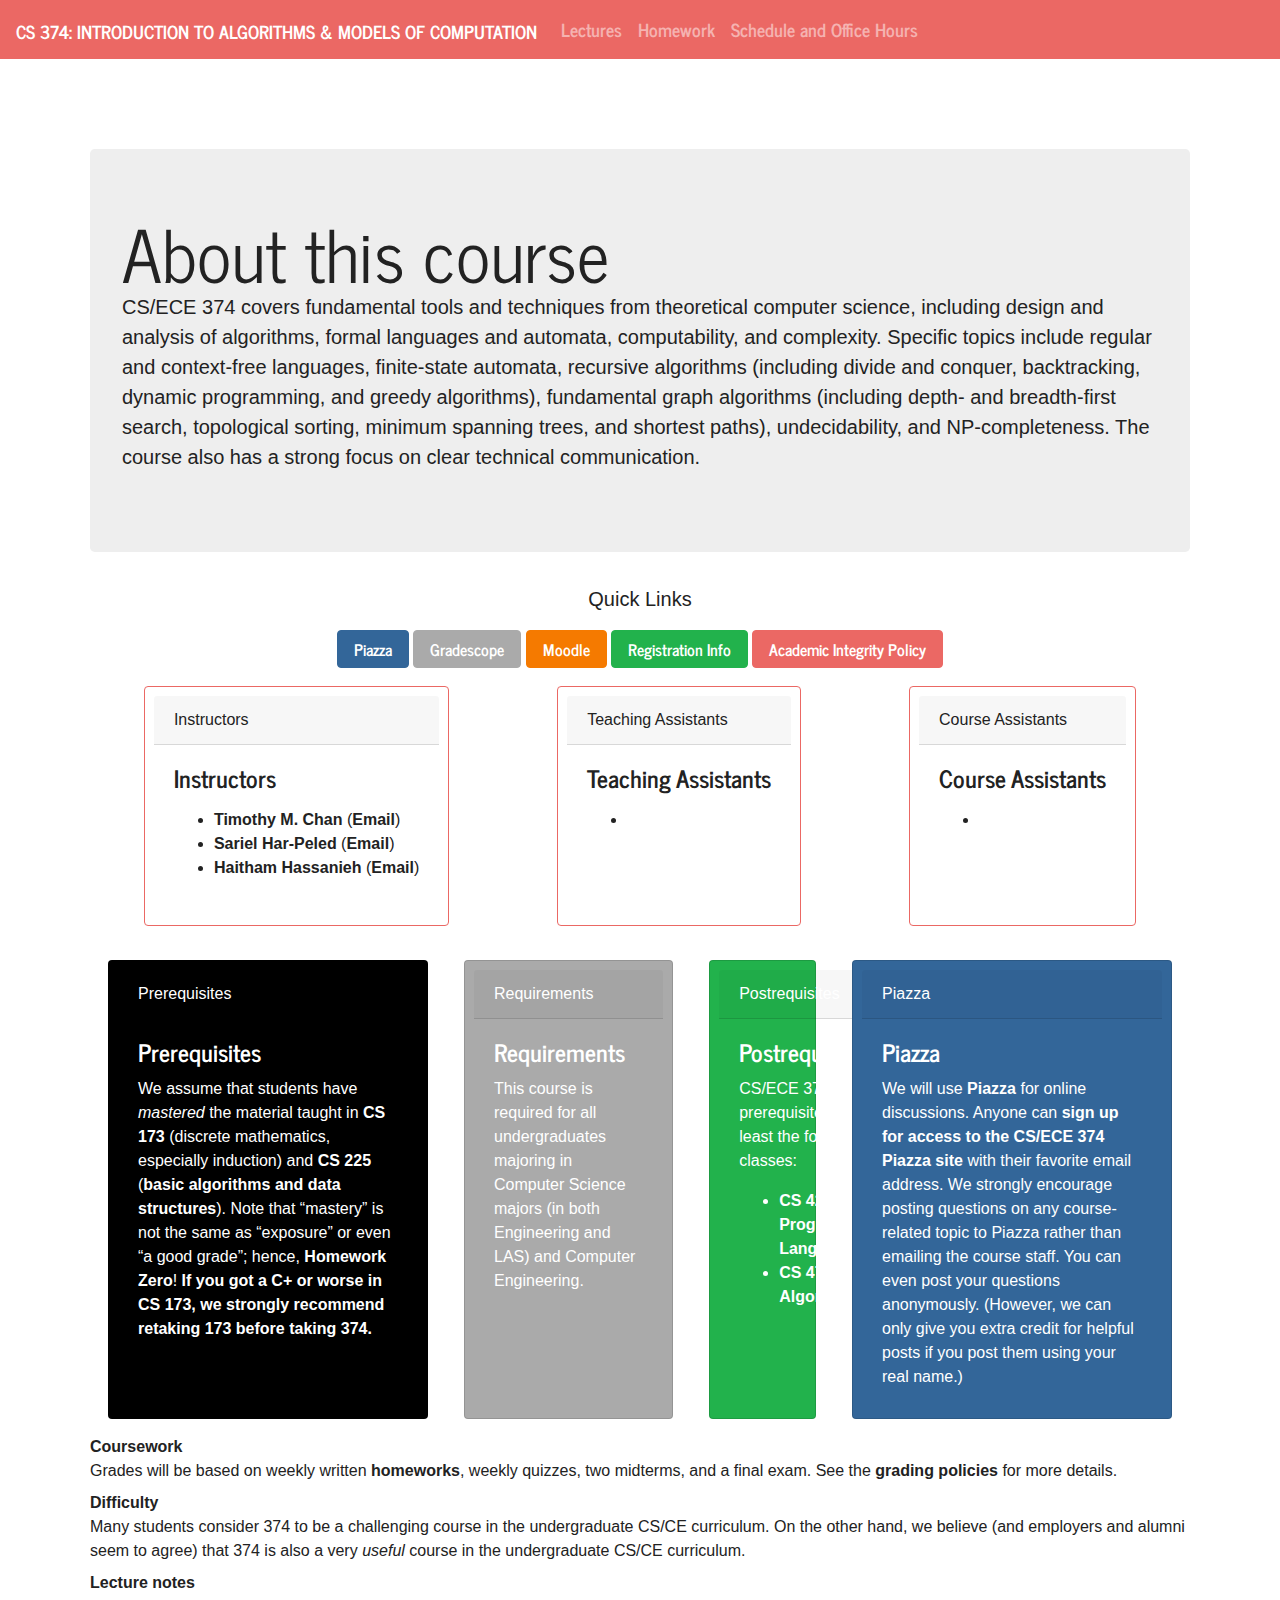
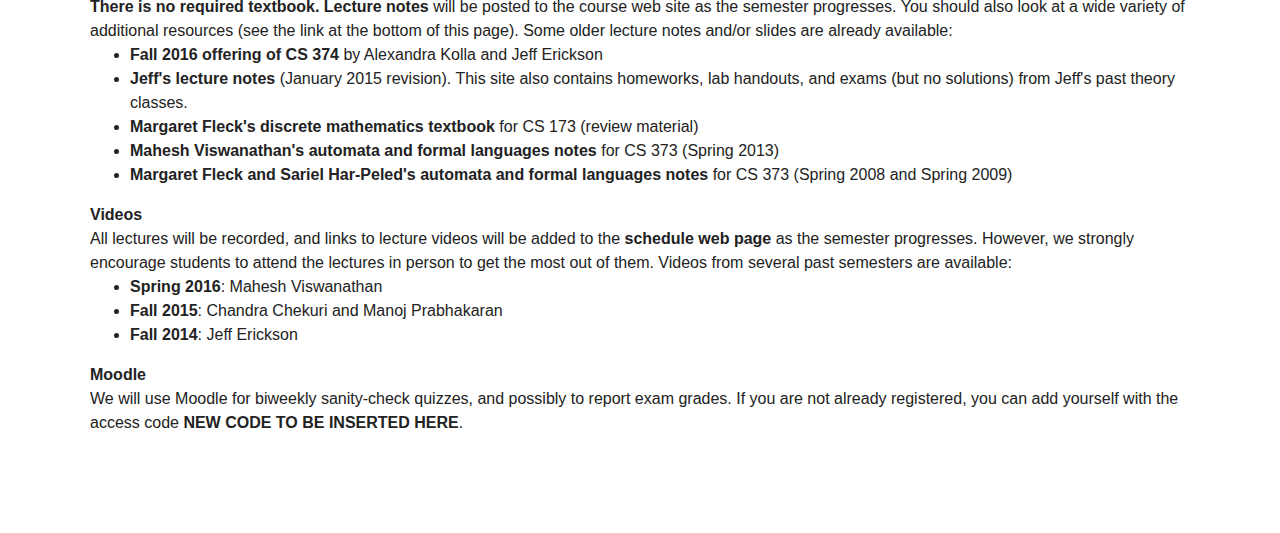
==== src/index.html @ 470223e9 "Initial commit" ====
<!DOCTYPE html>
<html lang="en">

<head>
    <meta http-equiv="Content-Type" content="text/html; charset=utf-8">
    <title>CS/ECE 374 sp19: About this course</title>
</head>

<body>
    <nav class="navbar navbar-expand-lg navbar-dark bg-primary">
    <a class="navbar-brand" href="index.html">CS 374: Introduction to Algorithms & Models of Computation</a>
    <div class="collapse navbar-collapse" id="navbarColor01">
        <ul class="navbar-nav mr-auto">
            <li class="nav-item">
                <a class="nav-link" href="lectures.html">Lectures</a>
            </li>
            <li class="nav-item">
                <a class="nav-link" href="homework.html">Homework</a>
            </li>
            <li class="nav-item">
                <a class="nav-link" href="schedule.html">Schedule and Office Hours</a>
            </li>
        </ul>
    </div>
    </nav>
    <section class="content">
    <div class="jumbotron">
    <h1 class="display-3">About this course</h1>
    <p class="lead">CS/ECE 374 covers fundamental tools and techniques from theoretical computer science, including design and analysis of algorithms, formal languages and automata, computability, and complexity. Specific topics include regular and context-free languages, finite-state automata, recursive algorithms (including divide and conquer, backtracking, dynamic programming, and greedy algorithms), fundamental graph algorithms (including depth- and breadth-first search, topological sorting, minimum spanning trees, and shortest paths), undecidability, and NP-completeness. The course also has a strong focus on clear technical communication.</p>
    </div>
    <section class="quicklinks">
        <p class="lead">Quick Links</p>
        <button type="button" class="btn btn-info"><a href="https://piazza.com/illinois/spring2019/csece374/home/">Piazza</a></button>
        <button type="button" class="btn btn-secondary"><a href="https://www.gradescope.com/courses/34304">Gradescope</a></button>
        <button type="button" class="btn btn-danger"><a href="https://learn.illinois.edu/course/view.php?id=35200">Moodle</a></button>
        <button type="button" class="btn btn-success"><a href="https://courses.engr.illinois.edu/cs374/sp2019/add_info.html">Registration Info</a></button>
        <button type="button" class="btn btn-primary"><a href="academic_integrity.html">Academic Integrity Policy</a></button>
    </section>
    
    <section class="information">
    <div class="card border-primary mb-3"style="max-width: 20rem;">
    <div class="card-header">Instructors</div>
    <div class="card-body">
        <h4 class="card-title">Instructors</h4>
        <p class="card-text">
            <ul>
                <li>
                    <a href="http://tmc.web.engr.illinois.edu/">Timothy M. Chan</a>
                    (<a href="mailto://tmc@illinois.edu">Email</a>)
                </li>
                <li>
                    <a href="http://sarielhp.org/">Sariel Har-Peled</a>
                    (<a href="mailto://sariel@illinois.edu">Email</a>)
                </li>
                <li>
                    <a href="http://haitham.ece.illinois.edu/">Haitham Hassanieh</a>
                    (<a href="mailto://haitham@illinois.edu">Email</a>)
                </li>
            </ul>
        </p>
        </p>
    </div>
    </div>
    <div class="card border-primary mb-3"style="max-width: 20rem;">
    <div class="card-header">Teaching Assistants</div>
    <div class="card-body">
        <h4 class="card-title">Teaching Assistants</h4>
        <p class="card-text">
        </p>
        <ul>
            <li>

            </li>
        </ul>
        </p>
    </div>
    </div>
    <div class="card border-primary mb-3"style="max-width: 20rem;">
    <div class="card-header">Course Assistants</div>
    <div class="card-body">
        <h4 class="card-title">Course Assistants</h4>
        <p class="card-text">
            <ul>
                <li>
                </li>
            </ul>
        </p>
        </p>
    </div>
    </section>
    </div><section class="information">
        <div class="card text-white bg-dark mb-3" style="max-width: 20rem;">
    <div class="card-header">Prerequisites</div>
    <div class="card-body">
        <h4 class="card-title">Prerequisites</h4>
        <p class="card-text">We assume that students have <em>mastered</em> the material taught
            in <a href="http://www.cs.uiuc.edu/class/cs173">CS 173</a>
            (discrete mathematics, especially induction) and
            <a href="http://www.cs.uiuc.edu/class/cs225">CS 225</a>
            (<a href="standards.html">basic algorithms and data structures</a>).
            Note that “mastery” is not the same as “exposure” or even “a good
            grade”; hence, <a href="homework/hw0.pdf">Homework Zero</a>!  <b>If
            you got a C+ or worse in CS 173, we strongly recommend retaking
            173 before taking 374.</b>
        </p>
    </div>
    </div>
    <div class="card text-white bg-secondary mb-3" style="max-width: 20rem;">
    <div class="card-header">Requirements</div>
    <div class="card-body">
        <h4 class="card-title">Requirements</h4>
        <p class="card-text">This course is required for all undergraduates majoring in Computer Science majors (in both Engineering and LAS) and Computer Engineering.</p>
    </div>
    </div>
    <div class="card text-white bg-success mb-3" style="max-width: 20rem;">
    <div class="card-header">Postrequisites</div>
    <div class="card-body">
        <h4 class="card-title">Postrequisites</h4>
        <p class="card-text">CS/ECE 374 is a prerequisite for at least the following classes:
            <ul class=tight>
            <li> <a href="https://courses.engr.illinois.edu/cs421/">CS 421: Programming Languages</a>
            <li> <a href="https://courses.engr.illinois.edu/cs473/">CS 473: Algorithms</a>
            </ul>
        </p>
    </div>
    </div>
    
    </div>
    <div class="card text-white bg-info mb-3" style="max-width: 20rem;">
    <div class="card-header">Piazza</div>
    <div class="card-body">
        <h4 class="card-title">Piazza</h4>
        <p class="card-text">We will use <a href="http://piazza.com/">Piazza</a>
        for online discussions.  Anyone can
        <a href="https://piazza.com/illinois/spring2019/cs374/">sign up
        for access to the CS/ECE 374 Piazza site</a> with their
        favorite email address.  We strongly encourage posting
        questions on any course-related topic to Piazza rather than
        emailing the course staff.  You can even post your questions
        anonymously. (However, we can only give you extra credit for
        helpful posts if you post them using your real name.)</p>
    </div>
    </div>

    <!-- <div class="card bg-light mb-3" style="max-width: 20rem;">
    <div class="card-header">Header</div>
    <div class="card-body">
        <h4 class="card-title">Light card title</h4>
        <p class="card-text">Some quick example text to build on the card title and make up the bulk of the card's content.</p>
    </div>
    </div>

    <div class="card text-white bg-dark mb-3" style="max-width: 20rem;">
    <div class="card-header">Header</div>
    <div class="card-body">
        <h4 class="card-title">Dark card title</h4>
        <p class="card-text">Some quick example text to build on the card title and make up the bulk of the card's content.</p>
    </div> -->
    </div>
    </section>
    

<dt> Coursework
<dd>
Grades will be based on weekly written <a href="work.html">homeworks</a>, 
weekly quizzes, two midterms, and a final exam. See the <a href="grading.html#final">grading policies</a> for more details.

<dt> Difficulty
<dd>
Many students consider 374 to be a challenging course in the 
undergraduate CS/CE curriculum.  On the other hand, we believe 
(and employers and alumni seem to agree) that 374 is also a very <em>useful</em> course in the undergraduate CS/CE curriculum.
</dl>

<dt> Lecture notes
<dd>
<b>There is no required textbook.</b>  <a href="lectures.html">Lecture notes</a> will be posted to the course web site as the semester progresses. You should also look at a wide variety of additional resources (see the link at the bottom
of this page). Some older lecture notes and/or slides are already available:
<ul>
<li> <a href="https://courses.engr.illinois.edu/cs374/fa2016/lectures.html">Fall 2016 offering of CS 374</a> by Alexandra Kolla and Jeff Erickson
<li> <a href="http://jeffe.cs.illinois.edu/teaching/algorithms/">Jeff's lecture notes</a> (January 2015 revision).  This site also contains homeworks, lab handouts, and exams (but no solutions) from Jeff's past theory classes.
<li> <a href="http://web.engr.illinois.edu/~mfleck/building-blocks/">Margaret Fleck's discrete mathematics textbook</a> for CS 173 (review material)
<li> <a href="https://courses.engr.illinois.edu/cs373/sp2013/">Mahesh Viswanathan's automata and formal languages notes</a> for CS 373 (Spring 2013)
<li> <a href="http://sarielhp.org/teach/notes/373/book.pdf">Margaret Fleck and Sariel Har-Peled's automata and formal languages notes</a> for CS 373 (Spring 2008 and Spring 2009)
</ul>

<dt> Videos
<dd>
All lectures will be recorded, and links to lecture videos will be
added to the <a href="lectures.html">schedule web page</a> as
the semester progresses.  However, we strongly encourage students to
attend the lectures in person to get the most out of them.  Videos
from several past semesters are available:
<ul class=tight>
<li> <a href="https://recordings.engineering.illinois.edu:8443/ess/portal/section/03e3a682-3adc-4190-b9f3-bef7d92e6ca8">Spring 2016</a>: Mahesh Viswanathan
<li> <a href="https://recordings.engineering.illinois.edu:8443/ess/portal/section/9902c7bd-c787-408b-a254-08ec4800ad4a">Fall 2015</a>: Chandra Chekuri and Manoj Prabhakaran
<li> <a href="https://courses.engr.illinois.edu/cs498374/fa2014/lectures.html">Fall 2014</a>: Jeff Erickson
</ul>

<dt> Moodle
    <dd> We will use Moodle for biweekly sanity-check quizzes,
        and possibly to report exam grades.  If you are not
        already registered, you can add yourself with the
        access code <b class="brightred">NEW CODE TO BE INSERTED HERE</b>.
    </dd>
</dt>

    <link rel="stylesheet" href="./css/bootstrap.min.css" />
    <link rel="stylesheet" href="./css/styles.css" />
</section></body>

</html>
---- src/css/styles.css ----
section.information {
    display: flex;
    flex-direction: row;
    justify-content: space-around;
}

section.information .card {
    flex-wrap: wrap;
    padding: 1vh;
    margin: 2vh;
}

section.quicklinks {
    margin: auto;
    text-align: center;
}

h1 {
    text-align: center;
    margin: auto;
    display: inline-block;
}

body section.content {
    padding: 10vh;
}

a, a:hover {
    color: unset;
    font-weight: bolder;
}
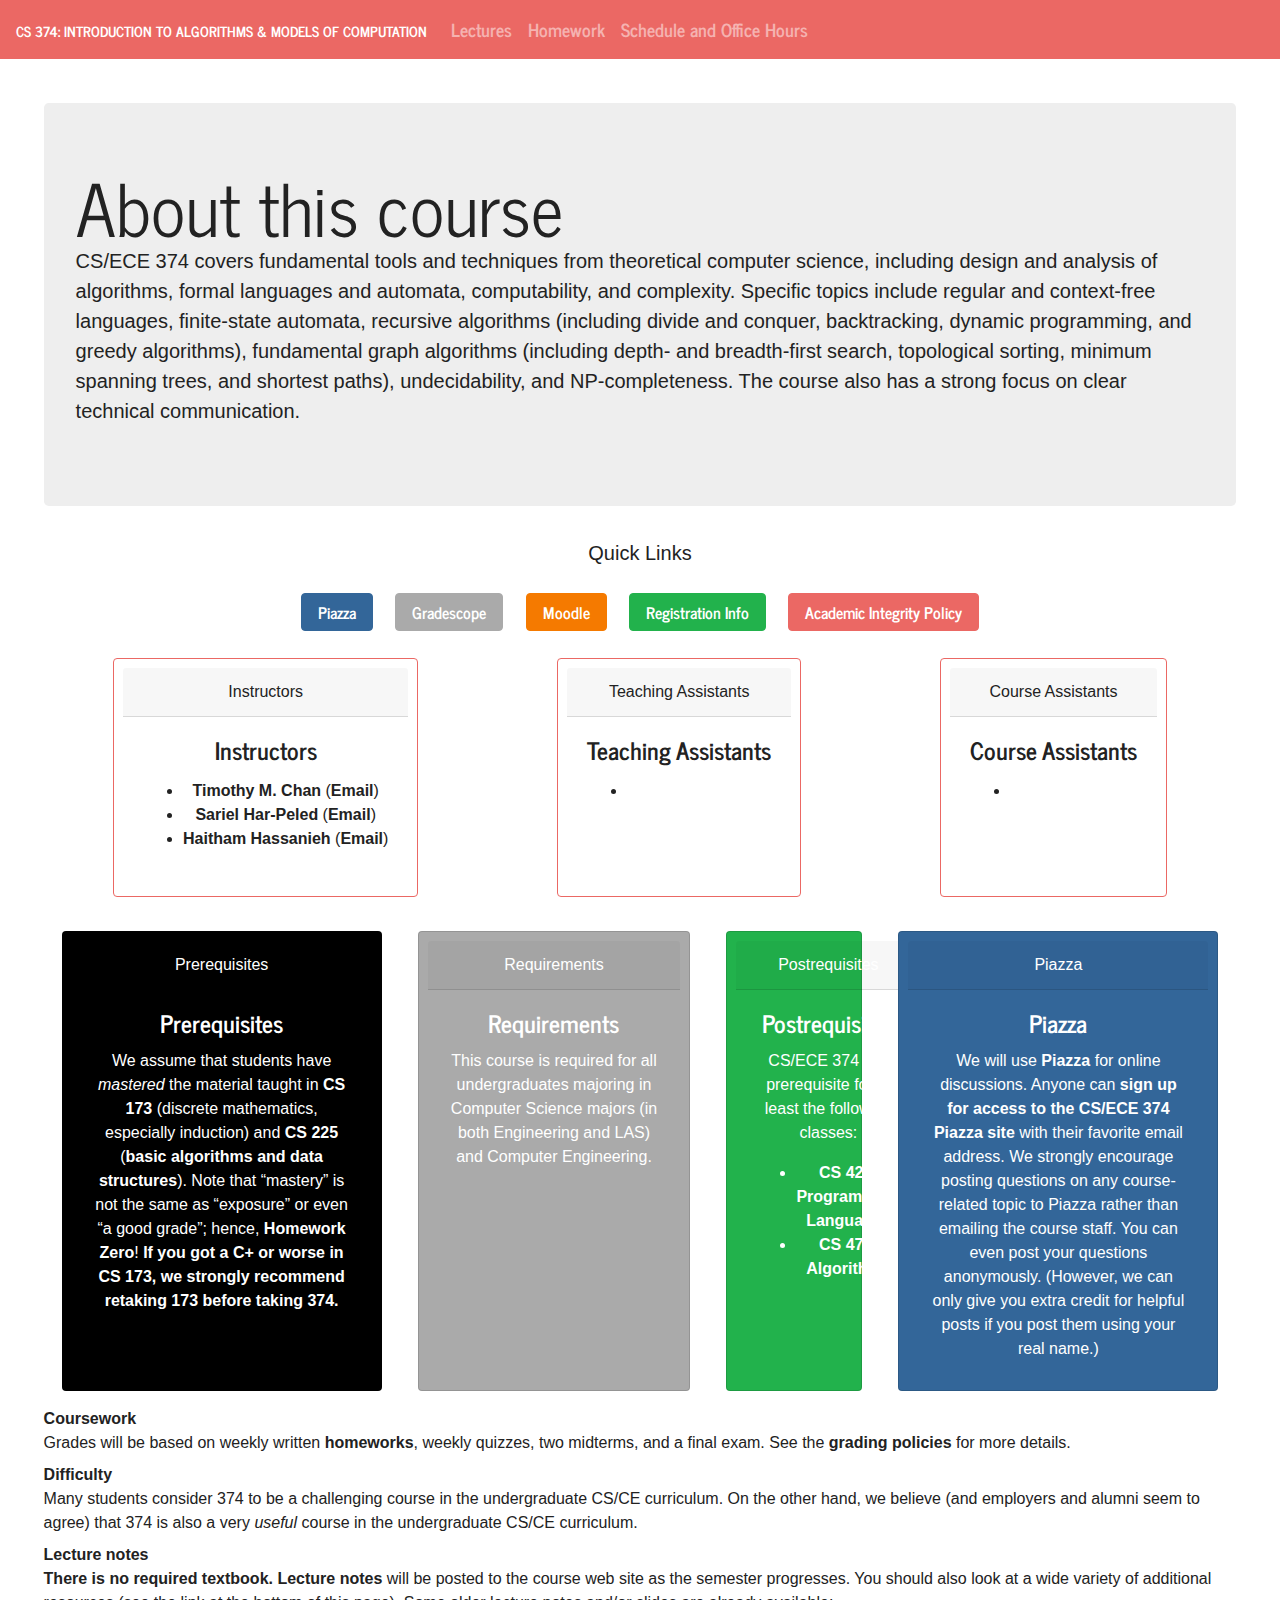
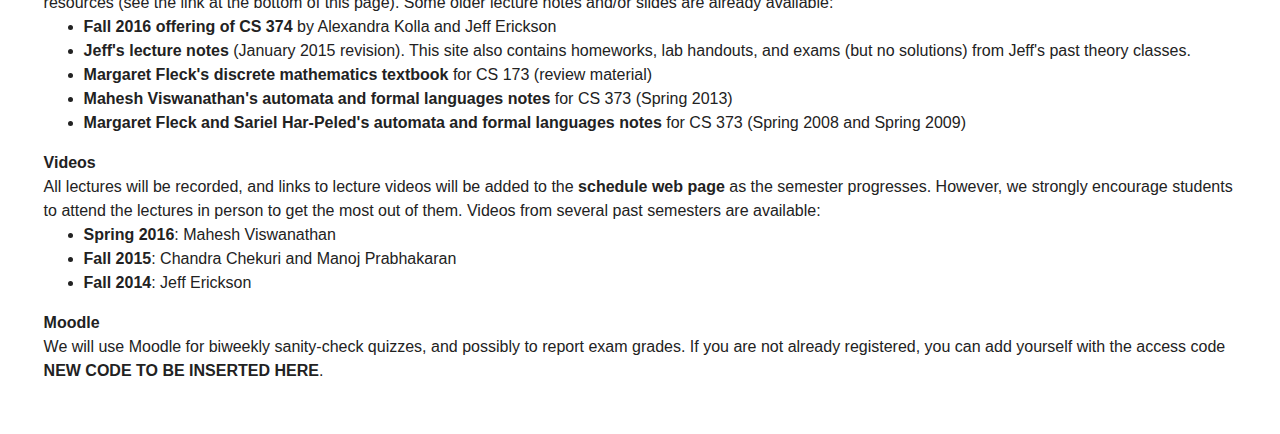
==== commit aecb895d: "Responsiveness tweaks." ====
--- a/src/index.html
+++ b/src/index.html
@@ -2,7 +2,7 @@
 <html lang="en">
 
 <head>
-    <meta http-equiv="Content-Type" content="text/html; charset=utf-8">
+    <meta name="viewport" content="width=device-width, initial-scale=1">
     <title>CS/ECE 374 sp19: About this course</title>
 </head>
 
--- a/src/css/styles.css
+++ b/src/css/styles.css
@@ -1,4 +1,6 @@
 section.information {
+    margin: auto;
+    text-align: center;
     display: flex;
     flex-direction: row;
     justify-content: space-around;
@@ -13,6 +15,12 @@
 section.quicklinks {
     margin: auto;
     text-align: center;
+    justify-items: center;
+    justify-content: space-around;
+}
+
+section.quicklinks button{
+    margin: 1vh;
 }
 
 h1 {
@@ -22,10 +30,38 @@
 }
 
 body section.content {
-    padding: 10vh;
+    padding: calc(2vh + 2vw);
 }
 
 a, a:hover {
     color: unset;
     font-weight: bolder;
-}+}
+
+.collapse:not(.show) {
+    display: unset;
+}
+
+.navbar {
+    margin: 0;
+}
+
+.navbar-brand {
+    text-overflow: ellipsis;
+    max-width: 100vw;
+    font-size: 1.5vh;
+}
+
+table.table {
+    table-layout: fixed;
+    margin: 0;
+}
+
+@media (max-width: 640px) {
+    section.information {
+        flex-direction: column;
+    }
+    body section.content {
+        padding: 0;
+    }
+}
